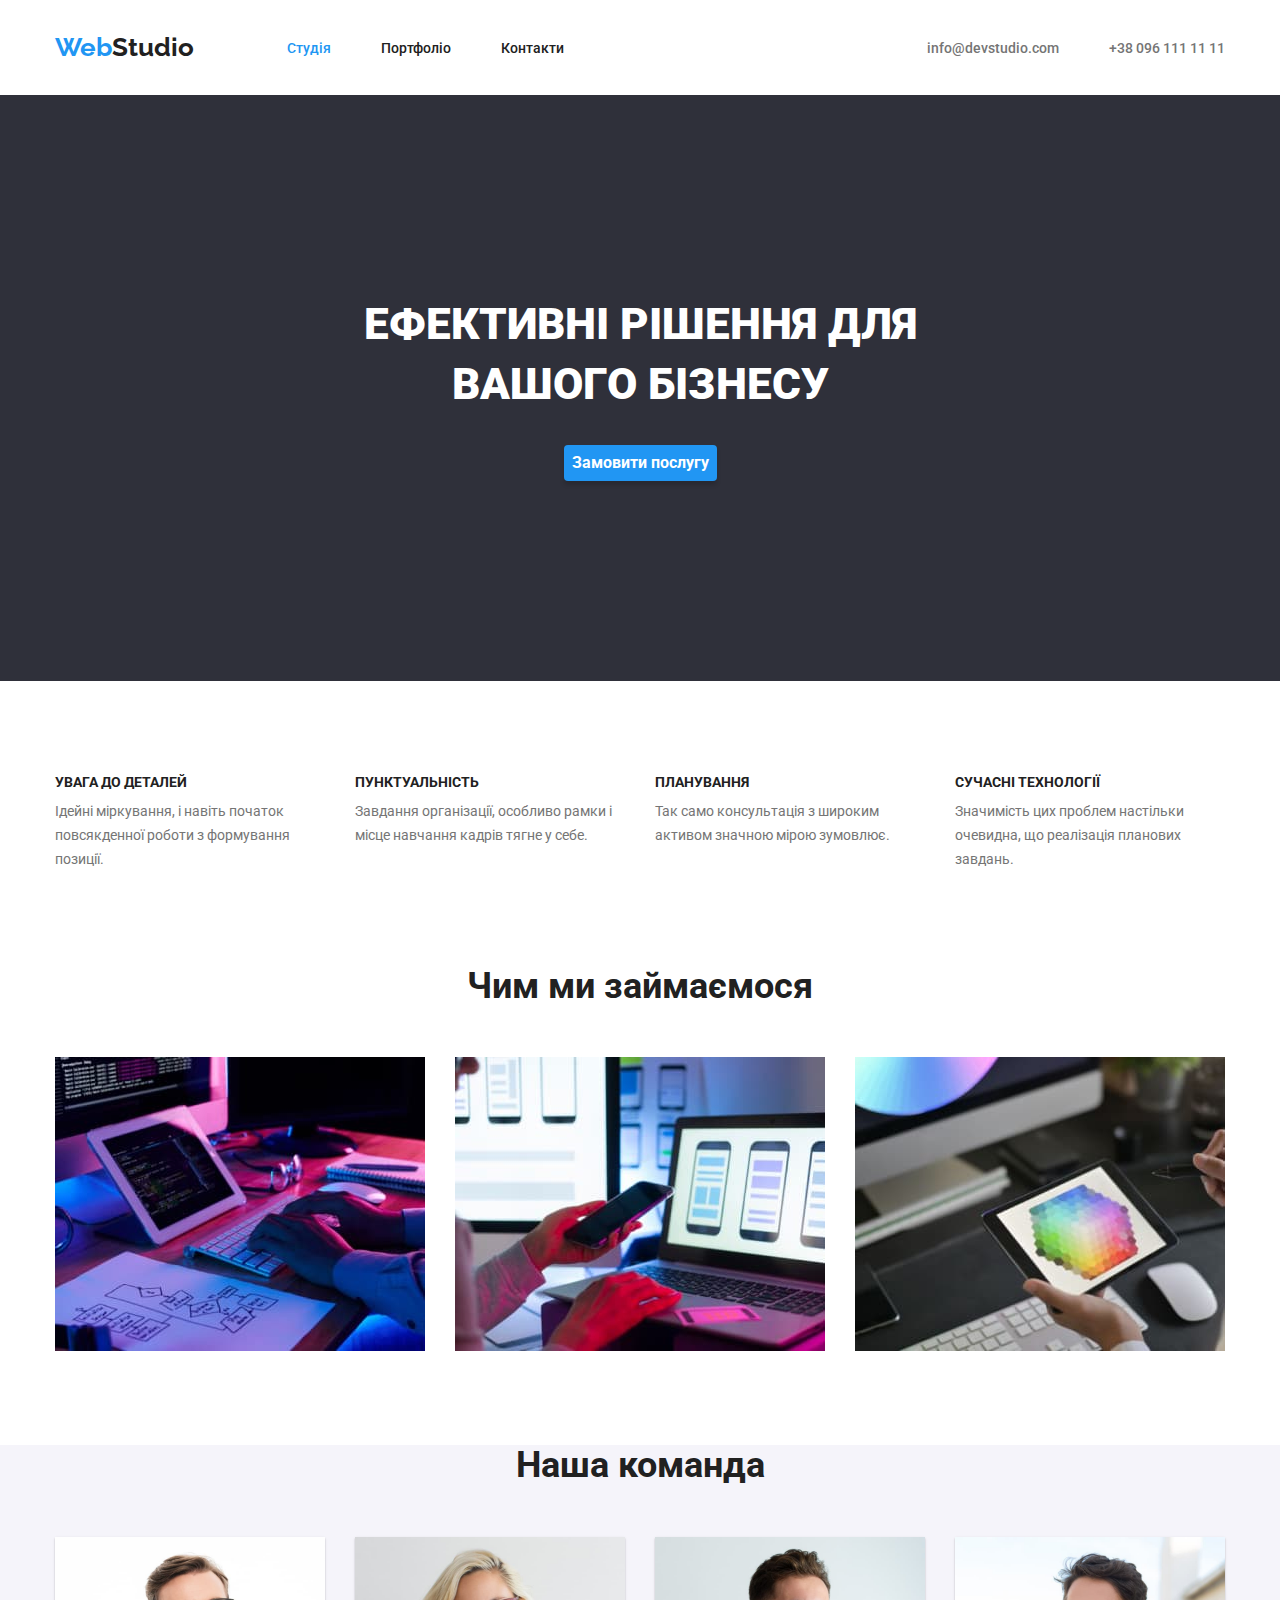
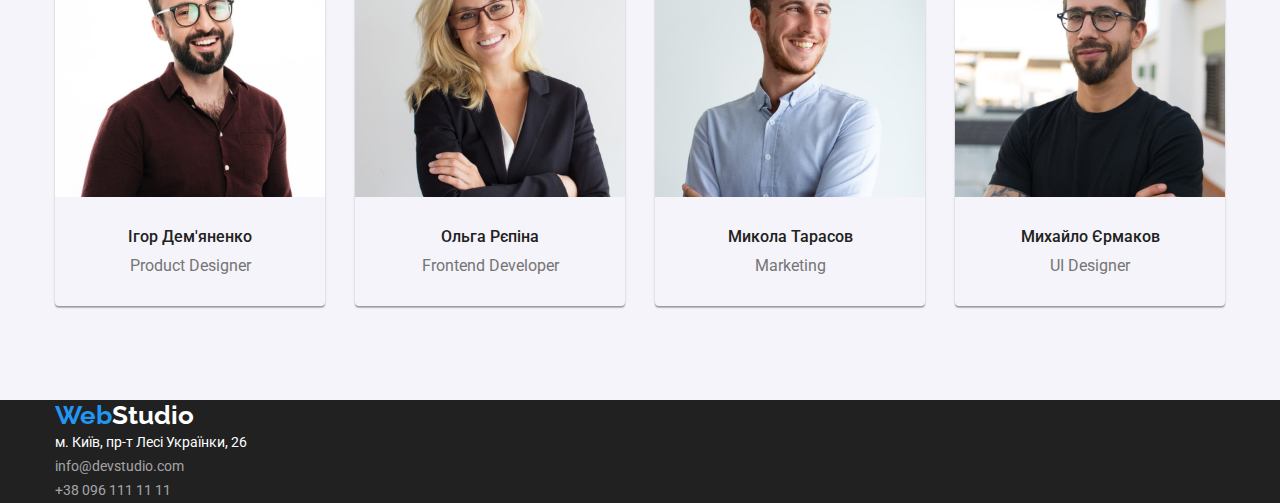
==== index.html @ 8b1a927c "Home work 03" ====
<!DOCTYPE html>
<html lang="uk">
  <head>
    <meta charset="UTF-8" />
    <meta http-equiv="X-UA-Compatible" content="IE=edge" />
    <meta name="viewport" content="width=device-width, initial-scale=1.0" />
    <link rel="preconnect" href="https://fonts.googleapis.com" />
    <link rel="preconnect" href="https://fonts.gstatic.com" crossorigin />
    <link
      href="https://fonts.googleapis.com/css2?family=Raleway:wght@700&family=Roboto:wght@400;500;700;900&display=swap"
      rel="stylesheet"
    />
    <link
      rel="stylesheet"
      href="https://cdnjs.cloudflare.com/ajax/libs/modern-normalize/1.1.0/modern-normalize.min.css"
    />
    <link rel="stylesheet" href="./styles/styles.css" />
    <title>WebStudio</title>
  </head>
  <body>
    <!-- Header -->
    <header>
      <div class="container main-nav">
        <nav class="main-nav">
          <div class="link">
            <a class="logo" href="./index.html" lang="en"
              ><span class="logoslog">Web</span>Studio</a
            >
          </div>
          <ul class="nav-list">
            <li class="list">
              <a class="back-link" href="#">Студія</a>
            </li>
            <li class="list">
              <a class="link" href="./portfolio.html">Портфоліо</a>
            </li>
            <li class="list">
              <a class="link" href="#">Контакти</a>
            </li>
          </ul>
        </nav>
        <ul class="auth-nav">
          <li class="list">
            <a class="adresse link" href="mailto:info@devstudio.com"
              >info@devstudio.com</a
            >
          </li>
          <li class="list">
            <a class="adresse link" href="tel:+380961111111"
              >+38 096 111 11 11</a
            >
          </li>
        </ul>
      </div>
    </header>

    <!-- Main content -->
    <main>
      <!-- Hero -->
      <section class="hero">
        <div class="container hero-position">
          <h1 class="title hero-title">
            ЕФЕКТИВНІ РІШЕННЯ ДЛЯ <br />
            ВАШОГО БІЗНЕСУ
          </h1>
          <button type="button" class="hero-button">Замовити послугу</button>
        </div>
      </section>
      
      <!-- Section01 -->
      <section class="container">
        <div>
          <h2 class="invisible">Наші переваги</h2>
          <ul class="first-section">
            <li class="list">
              <h3 class="feature-list">УВАГА ДО ДЕТАЛЕЙ</h3>
              <p>
                Ідейні міркування, і навіть початок повсякденної роботи з
                формування позиції.
              </p>
            </li>
            <li class="list">
              <h3 class="feature-list">ПУНКТУАЛЬНІСТЬ</h3>
              <p>
                Завдання організації, особливо рамки і місце навчання кадрів
                тягне у себе.
              </p>
            </li>
            <li class="list">
              <h3 class="feature-list">ПЛАНУВАННЯ</h3>
              <p>
                Так само консультація з широким активом значною мірою зумовлює.
              </p>
            </li>
            <li class="list">
              <h3 class="feature-list">СУЧАСНІ ТЕХНОЛОГІЇ</h3>
              <p>
                Значимість цих проблем настільки очевидна, що реалізація
                планових завдань.
              </p>
            </li>
          </ul>
        </div>
      </section>

      <!-- Section02 -->
      <section class="container">
        <div class="second-section">
          <h2 class="subtitle">Чим ми займаємося</h2>
          <ul class="img-list">
            <li class="list-work">
              <img
                class="img"
                src="./images/box1.jpg"
                width="370"
                alt="Розмітка сайту!"
              />
            </li>
            <li class="list-work">
              <img
                class="img"
                src="./images/box2.jpg"
                width="370"
                alt="Підтримка девайсів!"
              />
            </li>
            <li class="list-work">
              <img
                class="img"
                src="./images/box3.jpg"
                width="370"
                alt="Колористика"
              />
            </li>
          </ul>
        </div>
      </section>

      <!-- Section03 -->
      <section class="team" lang="en">
        <div class="container">
          <h2 class="subtitle">Наша команда</h2>
          <ul class="title-list">
            <li class="list">
              <img
                class="img"
                src="./images/img-1.jpg"
                alt="Ігор Дем'яненко"
                width="270"
              />
              <div class="employee">
                <h3 class="teamname feature-list">Ігор Дем'яненко</h3>
                <p class="Developer">Product Designer</p>
              </div>
            </li>
            <li class="list">
              <img
                class="img"
                src="./images/img-2.jpg"
                alt="Ольга Рєпіна"
                width="270"
              />
              <div class="employee">
                <h3 class="teamname feature-list">Ольга Рєпіна</h3>
                <p class="Developer">Frontend Developer</p>
              </div>
            </li>
            <li class="list">
              <img
                class="img"
                src="./images/img-3.jpg"
                alt="Микола Тарасов"
                width="270"
              />
              <div class="employee">
                <h3 class="teamname feature-list">Микола Тарасов</h3>
                <p class="Developer">Marketing</p>
              </div>
            </li>
            <li class="list">
              <img
                class="img"
                src="./images/img-4.jpg"
                alt="Михайло Єрмаков"
                width="270"
              />
              <div class="employee">
                <h3 class="teamname feature-list">Михайло Єрмаков</h3>
                <p class="Developer">UI Designer</p>
              </div>
            </li>
          </ul>
        </div>
      </section>
    </main>

    <footer class="styles-footer">
      <div class="container">
        <a class="logo-footer" href="./index.html" lang="en"
          ><span class="logoslog-footer">Web</span>Studio</a
        >

        <address>
          <ul>
            <li>
              <a
                class="location"
                href="https://goo.gl/maps/RdGr7icwd7hFewiF6"
                target="_blank"
                rel="noopener noreferrer nofollow"
                >м. Київ, пр-т Лесі Українки, 26</a
              >
            </li>
            <li>
              <a class="adresse-footer" href="mailto:info@devstudio.com"
                >info@devstudio.com</a
              >
            </li>
            <li>
              <a class="adresse-footer" href="tel:+380961111111">
                +38 096 111 11 11</a
              >
            </li>
          </ul>
        </address>
      </div>
    </footer>
  </body>
</html>
---- styles/styles.css ----
:root {
  --color-primary: #212121;
  --color-background: #2f303a;
  --color-secondary: #757575;
  --color-white-color: #ffffff;
  --color-thirdary: #2196f3;
  --color-light-gray: #f5f4fa;
}

body {
  font-size: 16px;
  line-height: 1.7;
  font-family: "Roboto", sans-serif;
  color: var(--color-primary);
  background-color: var(--color-white-color);
}
/* --------Утилиты----------- */
.container {
  margin: 0 auto;
  width: 1200px;
  padding-left: 15px;
  padding-right: 15px;

  /* outline: 2px solid red; */
}

ul {
  list-style: none;
  margin: 0px;
  padding-left: 0px;
  padding-right: 0px;
}

h3 {
  color: var(--color-primary);
  font-style: normal;
  font-weight: 700;
  font-size: 14px;
  line-height: 1.1;
}

.feature-list {
  margin-top: 0px;
  margin-bottom: 10px;
}

p {
  margin-top: 0px;
  margin-bottom: 0px;

  color: var(--color-secondary);
  line-height: 1.7;
  font-size: 14px;
  font-style: normal;
  font-weight: 400;
}

.clearances {
  margin-top: 0px;
  margin-bottom: 0px;
}
/* ---------------- */

/* HEADER */

.main-nav {
  display: flex;
  align-items: center;
}

.nav-list {
  display: flex;
  margin-left: 93px;
}
.nav-list .list + .list {
  margin-left: 50px;
}
.auth-nav {
  display: flex;
  margin-left: auto;
}
.auth-nav .list + .list {
  margin-left: 50px;
}

.header {
  color: var(--color-white-color);
}
.logo {
  color: var(--color-primary);
  font-family: "Raleway";
  text-decoration: none;
  font-weight: 700;
  font-size: 26px;
  line-height: 1.2;
  font-style: normal;
}
.logoslog {
  color: var(--color-thirdary);
}
.logo:focus {
  color: var(--color-primary);
}

.back-link {
  color: var(--color-thirdary);
  text-decoration: none;
  font-style: normal;
  font-weight: 500;
  font-size: 14px;
  line-height: 1.1;
}

.link {
  padding-top: 32px;
  padding-bottom: 32px;
  color: var(--color-primary);
  text-decoration: none;
  font-weight: 500;
  font-size: 14px;
  line-height: 1.1;
}

.link:hover,
:focus {
  color: var(--color-thirdary);
}

.adresse {
  color: var(--color-secondary);
  text-decoration: none;
  font-style: normal;
  font-weight: 500;
  font-size: 14px;
  line-height: 1.1;
}

.adresse:hover,
.adresse:focus {
  color: var(--color-thirdary);
}

/* Sectoin-hero */

.hero {
  background-color: var(--color-background);
  align-items: center;
  justify-content: center;
  text-align: center;
  margin-bottom: 94px;
}

.title {
  margin-top: 0px;
  margin-bottom: 30px;
  padding-top: 200px;

  color: var(--color-white-color);
  font-style: normal;
  font-weight: 900;
  font-size: 44px;
  line-height: 1.36;
}

/* Button */

.hero-button {
  margin-left: auto;
  margin-right: auto;
  margin-bottom: 200px;

  color: var(--color-white-color);
  background-color: var(--color-thirdary);
  font-weight: 700;
  font-size: 16px;
  line-height: 1.88;
  border-color: transparent;
  text-align: center;
  box-shadow: 0px 4px 4px rgba(0, 0, 0, 0.15);
  border-radius: 4px;
  cursor: pointer;
}

.hero-button:hover {
  border-color: var(--color-white-color);
}

.hero-button:focus {
  border-color: var(--color-white-color);
  outline: none;
}

/* Button portfolio */

.btn {
  color: var(--color-primary);
  font-style: normal;
  font-weight: 500;
  font-size: 16px;
  line-height: 1.6;
  cursor: pointer;
  border: none;
  border-radius: 4px;
  background-color: #f5f4fa;
}
.btn:hover {
  background: var(--color-thirdary);
  color: #ffffff;
  font-style: normal;
  font-weight: 500;
  font-size: 16px;
  line-height: 1.6;
}
.btn:focus {
  background: var(--color-thirdary);
  font-style: normal;
  font-weight: 500;
  font-size: 16px;
  line-height: 1.6;
}
.link-list a {
  text-decoration: none;
}
.point {
  display: flex;
  justify-content: center;
  margin-bottom: 34px;

  margin-top: 94px;
}

.point .list {
  margin-right: 8px;
}

/* First-section */

.first-section {
  display: flex;
  margin-bottom: 94px;
}
.first-section .list {
  width: 270px;
  margin-right: 30px;
}
/* .list:nth-last-child {
  margin-left: 0px;
} */

.invisible {
  display: none;
  text-align: center;
  margin-top: 0px;
  margin-bottom: 0px;

  color: var(--color-primary);
  font-style: normal;
  font-weight: 700;
  font-size: 36px;
  line-height: 1.16;
}

/* Second-section */

.second-section {
  text-align: center;
  margin-bottom: 94px;
}
.img-list {
  display: flex;
}

.img-list .list-work {
  margin-right: 30px;
}
.list-work:nth-child(3n) {
  margin-right: 0px;
}

/* Section 3 */

.team {
  background: var(--color-light-gray);
}

.title-list {
  display: flex;

  margin-top: 0px;
  margin-bottom: 0px;
}
.title-list .list {
  text-align: center;
  margin-right: 30px;
  margin-bottom: 94px;
  box-shadow: 0px 1px 3px rgba(0, 0, 0, 0.12), 0px 1px 1px rgba(0, 0, 0, 0.14),
    0px 2px 1px rgba(0, 0, 0, 0.2);
  border-radius: 0px 0px 4px 4px;
}

.employee {
  margin: 30px 62px 30px 62px;
}

.list:nth-child(4n) {
  margin-right: 0px;
}

.subtitle {
  text-align: center;
  margin-top: 0px;
  margin-bottom: 50px;

  color: var(--color-primary);
  font-style: normal;
  font-weight: 700;
  font-size: 36px;
  line-height: 1.16;
}

.Developer {
  font-style: normal;
  font-weight: 400;
  font-size: 16px;
  line-height: 1.2;
  color: var(--color-secondary);
}

.img {
  display: block;
  max-width: 100%;
  height: auto;
}

.teamname {
  font-style: normal;
  font-weight: 500;
  font-size: 16px;
  line-height: 1.2;
}

.list-free {
  font-style: normal;
  font-weight: 700;
  font-size: 18px;
  line-height: 2;
  text-decoration: none;
}

/* Section PORTFOLIO link-list */
.link-list {
  display: flex;
  flex-wrap: wrap;
}
.link-list .list-item {
  width: 370px;
  margin-right: 30px;
  margin-bottom: 30px;

  box-sizing: border-box;
  background: #ffffff;
  border: 1px solid #eeeeee;
}
.list-item:nth-child(3n) {
  margin-right: 0px;
  
}
.list-item:nth-last-child(-n + 3) {
  margin-bottom: 94px;
}
.item-name {
  padding: 20px 24px 20px 24px;
}

/* FOOTER */

.adresse-footer {
  color: rgba(255, 255, 255, 0.6);
  text-decoration: none;
  font-style: normal;
  font-weight: 400;
  font-size: 14px;
  line-height: 1.1;
}

.adresse-footer:hover,
.adresse-footer:focus {
  color: var(--color-thirdary);
}
.styles-footer {
  background-color: var(--color-primary);
  font-weight: 400;
  font-size: 14px;
  line-height: 1.7;
}

.logo-footer {
  color: var(--color-white-color);
  font-family: "Raleway";
  text-decoration: none;
  font-weight: 700;
  font-size: 26px;
  line-height: 1.2;
  font-style: normal;
}
.logoslog-footer {
  color: var(--color-thirdary);
}

.location {
  color: var(--color-white-color);
  text-decoration: none;
  font-style: normal;
  font-weight: 400;
  font-size: 14px;
  line-height: 1.7;
}
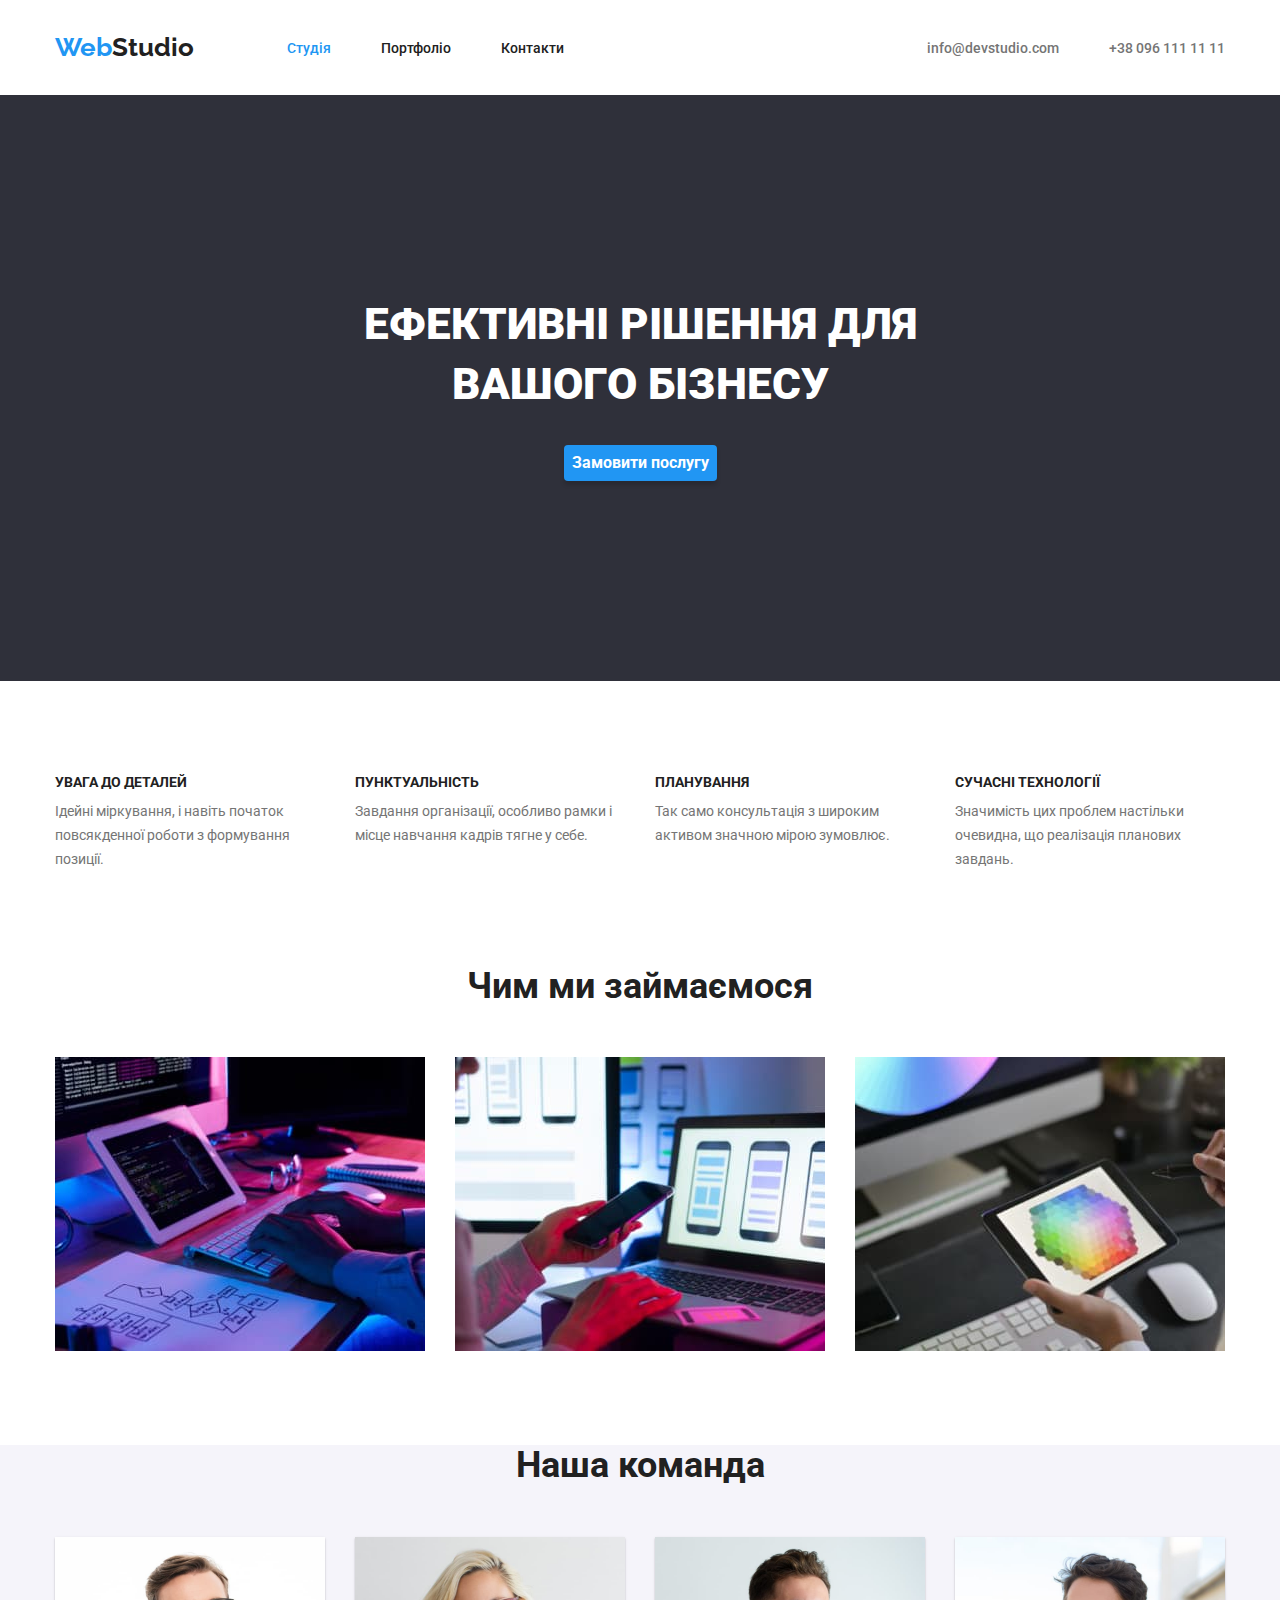
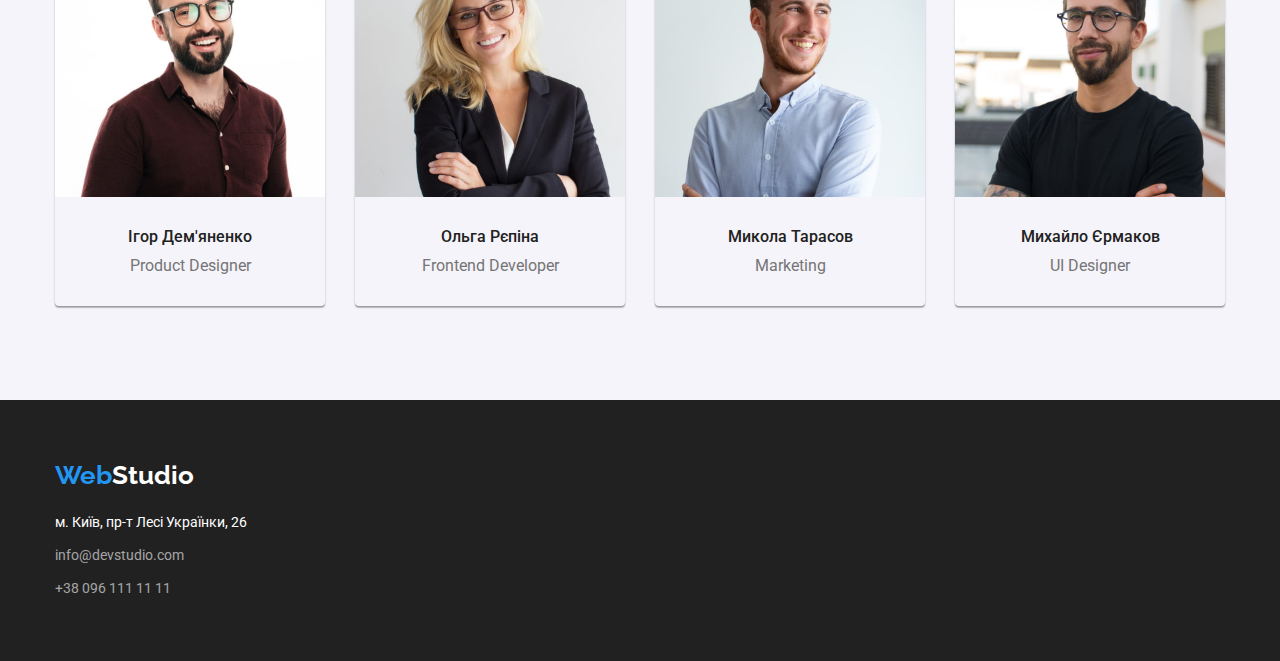
==== commit ede791ef: "Fixed" ====
--- a/index.html
+++ b/index.html
@@ -196,13 +196,15 @@
 
     <footer class="styles-footer">
       <div class="container">
-        <a class="logo-footer" href="./index.html" lang="en"
+      <div class="logotip">
+          <a class="logo-footer" href="./index.html" lang="en"
           ><span class="logoslog-footer">Web</span>Studio</a
         >
 
-        <address>
-          <ul>
-            <li>
+      </div>
+        <address class="adresse-position">
+          <ul class="adresse-loc">
+            <li class="list-adresse">
               <a
                 class="location"
                 href="https://goo.gl/maps/RdGr7icwd7hFewiF6"
@@ -211,12 +213,12 @@
                 >м. Київ, пр-т Лесі Українки, 26</a
               >
             </li>
-            <li>
+            <li class="list-adresse">
               <a class="adresse-footer" href="mailto:info@devstudio.com"
                 >info@devstudio.com</a
               >
             </li>
-            <li>
+            <li class="list-adresse">
               <a class="adresse-footer" href="tel:+380961111111">
                 +38 096 111 11 11</a
               >
--- a/styles/styles.css
+++ b/styles/styles.css
@@ -374,6 +374,28 @@
 
 /* FOOTER */
 
+.logo-footer {
+
+  color: var(--color-white-color);
+  font-family: "Raleway";
+  text-decoration: none;
+  font-weight: 700;
+  font-size: 26px;
+  line-height: 1.2;
+  font-style: normal;
+}
+.logoslog-footer {
+  color: var(--color-thirdary);
+}
+.logotip {
+ padding-top: 60px;
+margin-bottom: 20px;
+}
+
+/* .adresse-position {
+  margin-bottom: 60px;
+} */
+
 .adresse-footer {
   color: rgba(255, 255, 255, 0.6);
   text-decoration: none;
@@ -394,18 +416,7 @@
   line-height: 1.7;
 }
 
-.logo-footer {
-  color: var(--color-white-color);
-  font-family: "Raleway";
-  text-decoration: none;
-  font-weight: 700;
-  font-size: 26px;
-  line-height: 1.2;
-  font-style: normal;
-}
-.logoslog-footer {
-  color: var(--color-thirdary);
-}
+
 
 .location {
   color: var(--color-white-color);
@@ -415,3 +426,13 @@
   font-size: 14px;
   line-height: 1.7;
 }
+
+.adresse-loc .list-adresse {
+  margin-bottom: 9px;
+}
+.list-adresse:nth-last-child(-n + 1) {
+margin-bottom: 0px;
+}
+.list-adresse:nth-last-child(-n + 1) {
+padding-bottom: 60px;
+}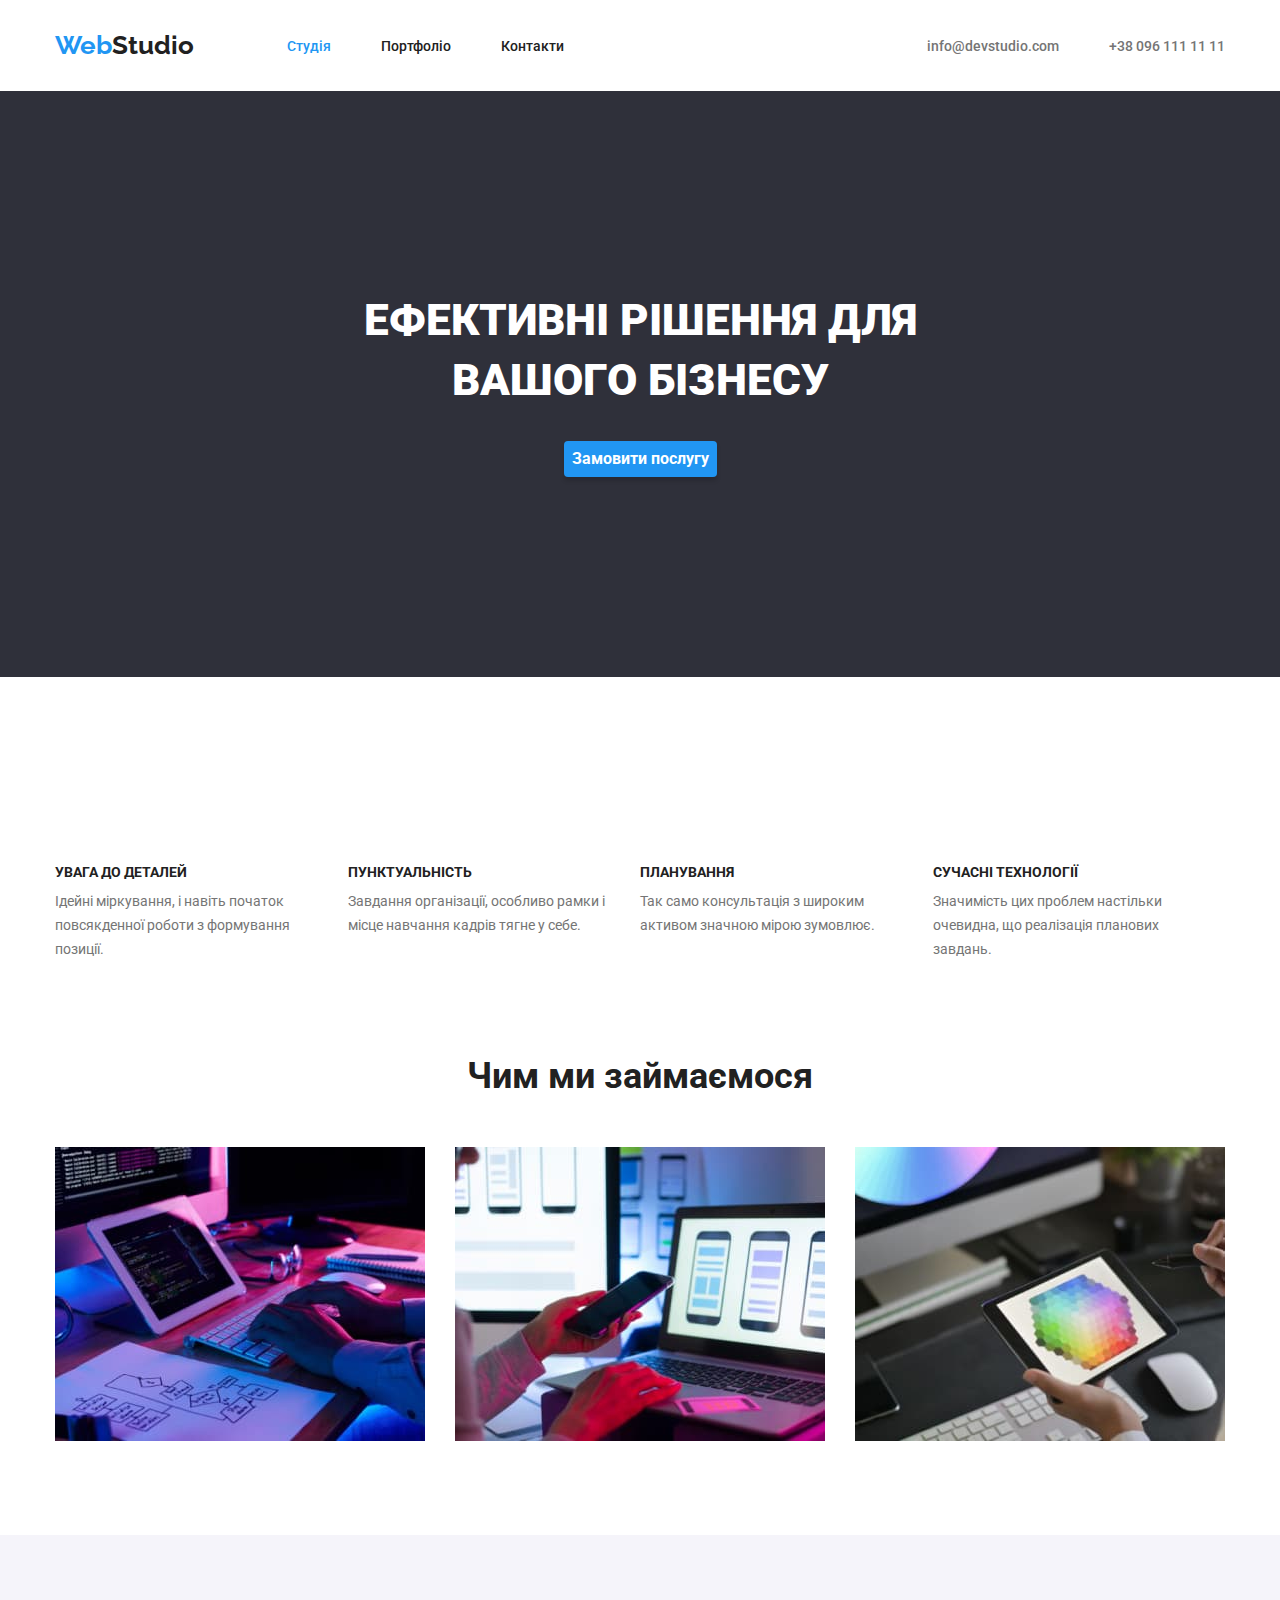
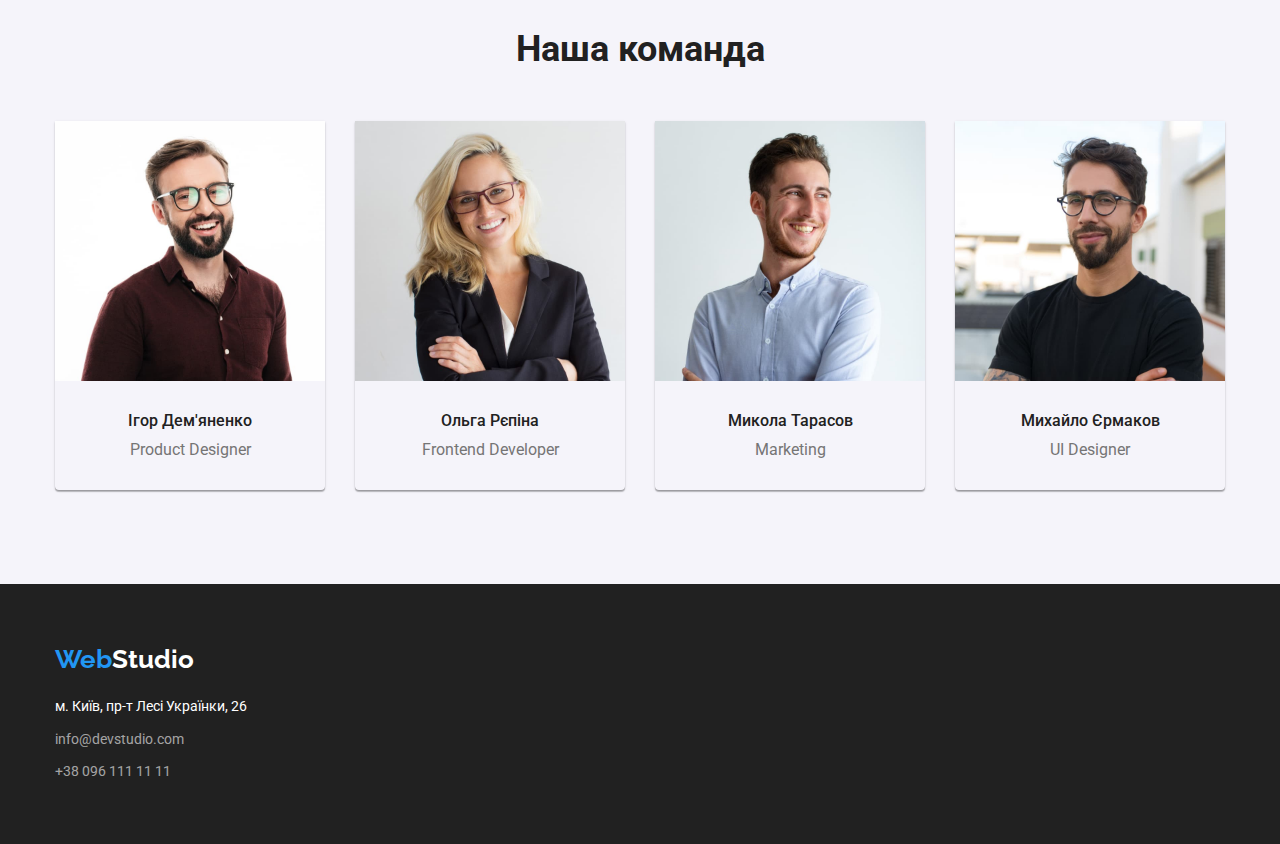
==== commit d0fcc45b: "Fixed errors!" ====
--- a/index.html
+++ b/index.html
@@ -22,11 +22,10 @@
     <header>
       <div class="container main-nav">
         <nav class="main-nav">
-          <div class="link">
-            <a class="logo" href="./index.html" lang="en"
-              ><span class="logoslog">Web</span>Studio</a
-            >
-          </div>
+          <a class="logo" href="./index.html" lang="en"
+            ><span class="logoslog">Web</span>Studio</a
+          >
+
           <ul class="nav-list">
             <li class="list">
               <a class="back-link" href="#">Студія</a>
@@ -66,33 +65,33 @@
           <button type="button" class="hero-button">Замовити послугу</button>
         </div>
       </section>
-      
+
       <!-- Section01 -->
-      <section class="container">
-        <div>
+      <section class="section-first">
+        <div class="container first-cont">
           <h2 class="invisible">Наші переваги</h2>
           <ul class="first-section">
-            <li class="list">
-              <h3 class="feature-list">УВАГА ДО ДЕТАЛЕЙ</h3>
+            <li class="list-icon-first">
+              <h3 class="feature-list icon-antenna">УВАГА ДО ДЕТАЛЕЙ</h3>
               <p>
                 Ідейні міркування, і навіть початок повсякденної роботи з
                 формування позиції.
               </p>
             </li>
-            <li class="list">
+            <li class="list-icon-first">
               <h3 class="feature-list">ПУНКТУАЛЬНІСТЬ</h3>
               <p>
                 Завдання організації, особливо рамки і місце навчання кадрів
                 тягне у себе.
               </p>
             </li>
-            <li class="list">
+            <li class="list-icon-first">
               <h3 class="feature-list">ПЛАНУВАННЯ</h3>
               <p>
                 Так само консультація з широким активом значною мірою зумовлює.
               </p>
             </li>
-            <li class="list">
+            <li class="list-icon-first">
               <h3 class="feature-list">СУЧАСНІ ТЕХНОЛОГІЇ</h3>
               <p>
                 Значимість цих проблем настільки очевидна, що реалізація
@@ -104,8 +103,8 @@
       </section>
 
       <!-- Section02 -->
-      <section class="container">
-        <div class="second-section">
+      <section class="second-cont">
+        <div class="container second-section">
           <h2 class="subtitle">Чим ми займаємося</h2>
           <ul class="img-list">
             <li class="list-work">
@@ -196,12 +195,9 @@
 
     <footer class="styles-footer">
       <div class="container">
-      <div class="logotip">
-          <a class="logo-footer" href="./index.html" lang="en"
+        <a class="logo-footer" href="./index.html" lang="en"
           ><span class="logoslog-footer">Web</span>Studio</a
         >
-
-      </div>
         <address class="adresse-position">
           <ul class="adresse-loc">
             <li class="list-adresse">
--- a/styles/styles.css
+++ b/styles/styles.css
@@ -42,6 +42,7 @@
 .feature-list {
   margin-top: 0px;
   margin-bottom: 10px;
+  margin-right: 0px;
 }
 
 p {
@@ -72,6 +73,10 @@
   display: flex;
   margin-left: 93px;
 }
+.nav-list .list {
+  padding-top: 32px;
+  padding-bottom: 32px;
+}
 .nav-list .list + .list {
   margin-left: 50px;
 }
@@ -112,8 +117,6 @@
 }
 
 .link {
-  padding-top: 32px;
-  padding-bottom: 32px;
   color: var(--color-primary);
   text-decoration: none;
   font-weight: 500;
@@ -147,13 +150,13 @@
   align-items: center;
   justify-content: center;
   text-align: center;
-  margin-bottom: 94px;
+  padding-top: 200px;
+  padding-bottom: 200px;
 }
 
 .title {
   margin-top: 0px;
   margin-bottom: 30px;
-  padding-top: 200px;
 
   color: var(--color-white-color);
   font-style: normal;
@@ -167,7 +170,6 @@
 .hero-button {
   margin-left: auto;
   margin-right: auto;
-  margin-bottom: 200px;
 
   color: var(--color-white-color);
   background-color: var(--color-thirdary);
@@ -190,6 +192,163 @@
   outline: none;
 }
 
+/* First-section */
+
+.section-first {
+  padding-top: 94px;
+}
+
+.first-section {
+  display: flex;
+}
+.first-cont {
+  padding-top: 94px;
+  padding-bottom: 94px;
+}
+.first-section .list-icon-first {
+  width: 270px;
+  margin-right: 30px;
+  justify-content: space-between;
+}
+
+.invisible {
+  position: absolute;
+  white-space: nowrap;
+  width: 1px;
+  height: 1px;
+  overflow: hidden;
+  border: 0;
+  padding: 0;
+  clip: rect(0 0 0 0);
+  clip-path: inset(50%);
+  margin: -1px;
+
+  color: var(--color-primary);
+  font-style: normal;
+  font-weight: 700;
+  font-size: 36px;
+  line-height: 1.16;
+}
+
+/* Second-section */
+
+.second-cont {
+  padding-bottom: 94px;
+}
+.second-section {
+  text-align: center;
+}
+.img-list {
+  display: flex;
+}
+
+.img-list .list-work {
+  margin-right: 30px;
+}
+.list-work:nth-child(3n) {
+  margin-right: 0px;
+}
+
+/* Section 3 */
+
+.team {
+  padding-top: 94px;
+  padding-bottom: 94px;
+  background: var(--color-light-gray);
+}
+
+.title-list {
+  display: flex;
+
+  margin-top: 0px;
+  margin-bottom: 0px;
+}
+.title-list .list {
+  text-align: center;
+  margin-right: 30px;
+  box-shadow: 0px 1px 3px rgba(0, 0, 0, 0.12), 0px 1px 1px rgba(0, 0, 0, 0.14),
+    0px 2px 1px rgba(0, 0, 0, 0.2);
+  border-radius: 0px 0px 4px 4px;
+}
+
+.employee {
+  padding: 30px 20px;
+}
+
+.list:nth-child(4n) {
+  margin-right: 0px;
+}
+
+.subtitle {
+  text-align: center;
+  margin-top: 0px;
+  margin-bottom: 50px;
+
+  color: var(--color-primary);
+  font-style: normal;
+  font-weight: 700;
+  font-size: 36px;
+  line-height: 1.16;
+}
+
+.Developer {
+  font-style: normal;
+  font-weight: 400;
+  font-size: 16px;
+  line-height: 1.2;
+  color: var(--color-secondary);
+}
+
+.img {
+  display: block;
+  max-width: 100%;
+  height: auto;
+}
+
+.teamname {
+  font-style: normal;
+  font-weight: 500;
+  font-size: 16px;
+  line-height: 1.2;
+}
+
+.list-free {
+  margin-top: 0px;
+  margin-bottom: 4px;
+
+  font-style: normal;
+  font-weight: 700;
+  font-size: 18px;
+  line-height: 2;
+  text-decoration: none;
+}
+
+/* Section PORTFOLIO link-list */
+
+.portfolio {
+  padding-top: 60px;
+  padding-bottom: 60px;
+}
+.link-list {
+  display: flex;
+  flex-wrap: wrap;
+}
+.link-list .list-item {
+  width: 370px;
+  margin-right: 30px;
+  margin-bottom: 30px;
+  background: #ffffff;
+}
+.list-item:nth-child(3n) {
+  margin-right: 0px;
+}
+.list-item:nth-last-child(-n + 3) {
+  margin-bottom: 0px;
+}
+.item-name {
+  padding: 20px 24px 20px 24px;
+  border: 1px solid #eeeeee;
+}
 /* Button portfolio */
 
 .btn {
@@ -202,6 +361,7 @@
   border: none;
   border-radius: 4px;
   background-color: #f5f4fa;
+  padding: 6px 22px 6px 22px;
 }
 .btn:hover {
   background: var(--color-thirdary);
@@ -218,163 +378,28 @@
   font-size: 16px;
   line-height: 1.6;
 }
+
 .link-list a {
   text-decoration: none;
 }
 .point {
   display: flex;
   justify-content: center;
-  margin-bottom: 34px;
-
-  margin-top: 94px;
-}
-
-.point .list {
+  margin-bottom: 50px;
+}
+
+.point .list-button {
   margin-right: 8px;
 }
-
-/* First-section */
-
-.first-section {
-  display: flex;
-  margin-bottom: 94px;
-}
-.first-section .list {
-  width: 270px;
-  margin-right: 30px;
-}
-/* .list:nth-last-child {
-  margin-left: 0px;
-} */
-
-.invisible {
-  display: none;
-  text-align: center;
-  margin-top: 0px;
-  margin-bottom: 0px;
-
-  color: var(--color-primary);
-  font-style: normal;
-  font-weight: 700;
-  font-size: 36px;
-  line-height: 1.16;
-}
-
-/* Second-section */
-
-.second-section {
-  text-align: center;
-  margin-bottom: 94px;
-}
-.img-list {
-  display: flex;
-}
-
-.img-list .list-work {
-  margin-right: 30px;
-}
-.list-work:nth-child(3n) {
+.point .list-button:nth-last-child(1) {
   margin-right: 0px;
 }
 
-/* Section 3 */
-
-.team {
-  background: var(--color-light-gray);
-}
-
-.title-list {
-  display: flex;
-
-  margin-top: 0px;
-  margin-bottom: 0px;
-}
-.title-list .list {
-  text-align: center;
-  margin-right: 30px;
-  margin-bottom: 94px;
-  box-shadow: 0px 1px 3px rgba(0, 0, 0, 0.12), 0px 1px 1px rgba(0, 0, 0, 0.14),
-    0px 2px 1px rgba(0, 0, 0, 0.2);
-  border-radius: 0px 0px 4px 4px;
-}
-
-.employee {
-  margin: 30px 62px 30px 62px;
-}
-
-.list:nth-child(4n) {
-  margin-right: 0px;
-}
-
-.subtitle {
-  text-align: center;
-  margin-top: 0px;
-  margin-bottom: 50px;
-
-  color: var(--color-primary);
-  font-style: normal;
-  font-weight: 700;
-  font-size: 36px;
-  line-height: 1.16;
-}
-
-.Developer {
-  font-style: normal;
-  font-weight: 400;
-  font-size: 16px;
-  line-height: 1.2;
-  color: var(--color-secondary);
-}
-
-.img {
+/* FOOTER */
+
+.logo-footer {
   display: block;
-  max-width: 100%;
-  height: auto;
-}
-
-.teamname {
-  font-style: normal;
-  font-weight: 500;
-  font-size: 16px;
-  line-height: 1.2;
-}
-
-.list-free {
-  font-style: normal;
-  font-weight: 700;
-  font-size: 18px;
-  line-height: 2;
-  text-decoration: none;
-}
-
-/* Section PORTFOLIO link-list */
-.link-list {
-  display: flex;
-  flex-wrap: wrap;
-}
-.link-list .list-item {
-  width: 370px;
-  margin-right: 30px;
-  margin-bottom: 30px;
-
-  box-sizing: border-box;
-  background: #ffffff;
-  border: 1px solid #eeeeee;
-}
-.list-item:nth-child(3n) {
-  margin-right: 0px;
-  
-}
-.list-item:nth-last-child(-n + 3) {
-  margin-bottom: 94px;
-}
-.item-name {
-  padding: 20px 24px 20px 24px;
-}
-
-/* FOOTER */
-
-.logo-footer {
+  margin-bottom: 20px;
 
   color: var(--color-white-color);
   font-family: "Raleway";
@@ -384,17 +409,10 @@
   line-height: 1.2;
   font-style: normal;
 }
+
 .logoslog-footer {
   color: var(--color-thirdary);
 }
-.logotip {
- padding-top: 60px;
-margin-bottom: 20px;
-}
-
-/* .adresse-position {
-  margin-bottom: 60px;
-} */
 
 .adresse-footer {
   color: rgba(255, 255, 255, 0.6);
@@ -410,14 +428,15 @@
   color: var(--color-thirdary);
 }
 .styles-footer {
+  padding-top: 60px;
+  padding-bottom: 60px;
+
   background-color: var(--color-primary);
   font-weight: 400;
   font-size: 14px;
   line-height: 1.7;
 }
 
-
-
 .location {
   color: var(--color-white-color);
   text-decoration: none;
@@ -431,8 +450,5 @@
   margin-bottom: 9px;
 }
 .list-adresse:nth-last-child(-n + 1) {
-margin-bottom: 0px;
-}
-.list-adresse:nth-last-child(-n + 1) {
-padding-bottom: 60px;
-}+  margin-bottom: 0px;
+}
